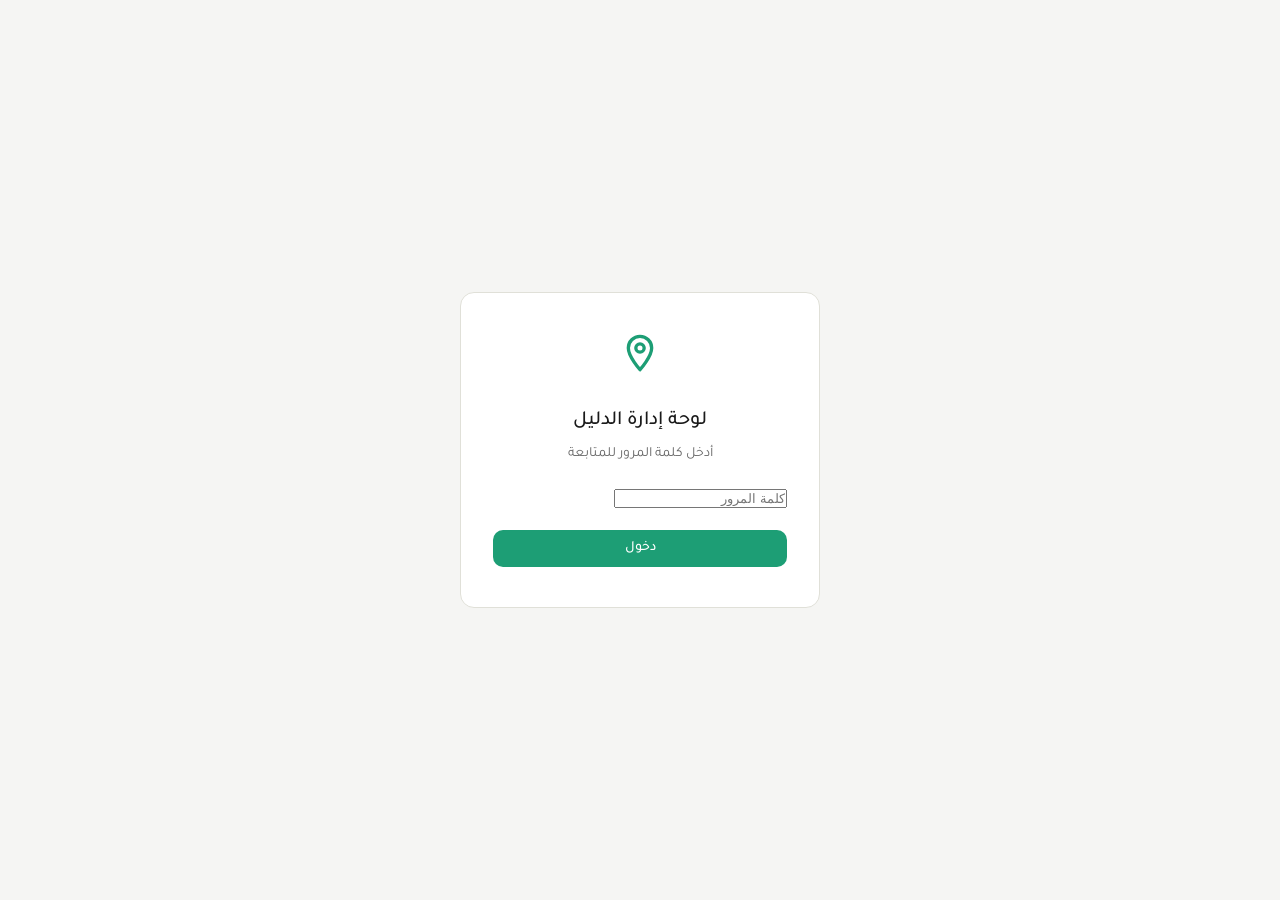
==== admin/index.html @ 2b238cbe "Upload Files" ====
<!DOCTYPE html>
<html lang="ar" dir="rtl">
<head>
  <meta charset="UTF-8">
  <meta name="viewport" content="width=device-width, initial-scale=1.0">
  <title>لوحة الإدارة — دليل مؤثري صفوى</title>
  <link rel="stylesheet" href="../css/main.css">
  <link rel="stylesheet" href="../css/admin.css">
  <link rel="preconnect" href="https://fonts.googleapis.com">
  <link href="https://fonts.googleapis.com/css2?family=Tajawal:wght@400;500;700&display=swap" rel="stylesheet">
</head>
<body class="admin-body">

  <!-- LOGIN SCREEN -->
  <div class="admin-login" id="admin-login">
    <div class="login-card">
      <div class="login-logo">
        <svg viewBox="0 0 24 24" fill="none" stroke="currentColor" stroke-width="2" stroke-linecap="round" stroke-linejoin="round"><path d="M12 2C8.13 2 5 5.13 5 9c0 5.25 7 13 7 13s7-7.75 7-13c0-3.87-3.13-7-7-7z"/><circle cx="12" cy="9" r="2.5"/></svg>
      </div>
      <h1>لوحة إدارة الدليل</h1>
      <p>أدخل كلمة المرور للمتابعة</p>
      <div class="form-group">
        <input type="password" id="admin-pass" placeholder="كلمة المرور" onkeydown="if(event.key==='Enter') adminLogin()">
      </div>
      <div class="form-error" id="login-error" style="display:none">كلمة المرور غير صحيحة</div>
      <button class="btn btn-primary btn-full" onclick="adminLogin()">دخول</button>
    </div>
  </div>

  <!-- ADMIN DASHBOARD -->
  <div class="admin-dashboard" id="admin-dashboard" style="display:none">

    <aside class="admin-sidebar">
      <div class="sidebar-logo">
        <svg viewBox="0 0 24 24" fill="none" stroke="currentColor" stroke-width="2" stroke-linecap="round" stroke-linejoin="round"><path d="M12 2C8.13 2 5 5.13 5 9c0 5.25 7 13 7 13s7-7.75 7-13c0-3.87-3.13-7-7-7z"/><circle cx="12" cy="9" r="2.5"/></svg>
        <span>إدارة الدليل</span>
      </div>
      <nav class="sidebar-nav">
        <a class="sidebar-link active" onclick="showTab('tab-influencers')">
          <svg viewBox="0 0 24 24" fill="none" stroke="currentColor" stroke-width="2" stroke-linecap="round" stroke-linejoin="round"><path d="M17 21v-2a4 4 0 00-4-4H5a4 4 0 00-4 4v2"/><circle cx="9" cy="7" r="4"/><path d="M23 21v-2a4 4 0 00-3-3.87"/><path d="M16 3.13a4 4 0 010 7.75"/></svg>
          المؤثرون
          <span class="badge" id="badge-influencers"></span>
        </a>
        <a class="sidebar-link" onclick="showTab('tab-nominations')">
          <svg viewBox="0 0 24 24" fill="none" stroke="currentColor" stroke-width="2" stroke-linecap="round" stroke-linejoin="round"><path d="M20 21v-2a4 4 0 00-4-4H8a4 4 0 00-4 4v2"/><circle cx="12" cy="7" r="4"/><line x1="19" y1="8" x2="19" y2="14"/><line x1="22" y1="11" x2="16" y2="11"/></svg>
          طلبات الترشيح
          <span class="badge badge--amber" id="badge-nominations"></span>
        </a>
        <a class="sidebar-link" onclick="showTab('tab-removals')">
          <svg viewBox="0 0 24 24" fill="none" stroke="currentColor" stroke-width="2" stroke-linecap="round" stroke-linejoin="round"><path d="M20 21v-2a4 4 0 00-4-4H8a4 4 0 00-4 4v2"/><circle cx="12" cy="7" r="4"/><line x1="15" y1="11" x2="21" y2="11"/></svg>
          طلبات الإزالة
          <span class="badge badge--red" id="badge-removals"></span>
        </a>
      </nav>
      <div class="sidebar-footer">
        <a href="../index.html" class="sidebar-link">
          <svg viewBox="0 0 24 24" fill="none" stroke="currentColor" stroke-width="2" stroke-linecap="round" stroke-linejoin="round"><path d="M3 9l9-7 9 7v11a2 2 0 01-2 2H5a2 2 0 01-2-2z"/><polyline points="9 22 9 12 15 12 15 22"/></svg>
          العودة للدليل
        </a>
        <a class="sidebar-link sidebar-link--danger" onclick="adminLogout()">
          <svg viewBox="0 0 24 24" fill="none" stroke="currentColor" stroke-width="2" stroke-linecap="round" stroke-linejoin="round"><path d="M9 21H5a2 2 0 01-2-2V5a2 2 0 012-2h4"/><polyline points="16 17 21 12 16 7"/><line x1="21" y1="12" x2="9" y2="12"/></svg>
          تسجيل الخروج
        </a>
      </div>
    </aside>

    <main class="admin-main">

      <!-- TAB: INFLUENCERS -->
      <div class="admin-tab" id="tab-influencers">
        <div class="tab-header">
          <h2>المؤثرون المُدرَجون</h2>
          <button class="btn btn-primary btn-sm" onclick="openAddModal()">
            <svg viewBox="0 0 24 24" fill="none" stroke="currentColor" stroke-width="2" stroke-linecap="round" stroke-linejoin="round"><line x1="12" y1="5" x2="12" y2="19"/><line x1="5" y1="12" x2="19" y2="12"/></svg>
            إضافة مؤثر
          </button>
        </div>
        <div class="admin-table-wrap">
          <table class="admin-table" id="inf-table">
            <thead>
              <tr>
                <th>المؤثر</th>
                <th>المجال</th>
                <th>المنصات</th>
                <th>طلبات الإزالة</th>
                <th>الحالة</th>
                <th>إجراءات</th>
              </tr>
            </thead>
            <tbody id="inf-tbody"></tbody>
          </table>
        </div>
      </div>

      <!-- TAB: NOMINATIONS -->
      <div class="admin-tab" id="tab-nominations" style="display:none">
        <div class="tab-header">
          <h2>طلبات الترشيح</h2>
          <span class="tab-subtitle">راجع كل طلب وقرر القبول أو الرفض</span>
        </div>
        <div class="admin-table-wrap">
          <table class="admin-table" id="nom-table">
            <thead>
              <tr>
                <th>الاسم المُرشَّح</th>
                <th>المجال</th>
                <th>الروابط</th>
                <th>السبب</th>
                <th>تاريخ الطلب</th>
                <th>إجراءات</th>
              </tr>
            </thead>
            <tbody id="nom-tbody"></tbody>
          </table>
          <div class="empty-table" id="nom-empty">لا توجد طلبات ترشيح جديدة</div>
        </div>
      </div>

      <!-- TAB: REMOVALS -->
      <div class="admin-tab" id="tab-removals" style="display:none">
        <div class="tab-header">
          <h2>طلبات الإزالة</h2>
          <span class="tab-subtitle">الطلبات الموثقة تظهر هنا مرتبةً حسب عدد البلاغات</span>
        </div>
        <div class="admin-table-wrap">
          <table class="admin-table" id="rem-table">
            <thead>
              <tr>
                <th>المؤثر</th>
                <th>السبب</th>
                <th>الشرح</th>
                <th>الأدلة</th>
                <th>التاريخ</th>
                <th>إجراءات</th>
              </tr>
            </thead>
            <tbody id="rem-tbody"></tbody>
          </table>
          <div class="empty-table" id="rem-empty">لا توجد طلبات إزالة جديدة</div>
        </div>
      </div>

    </main>
  </div>

  <!-- ADD/EDIT INFLUENCER MODAL -->
  <div class="modal-overlay" id="inf-modal">
    <div class="modal modal--wide">
      <div class="modal-header">
        <h3 id="inf-modal-title">إضافة مؤثر</h3>
        <button class="modal-close" onclick="closeInfModal()">
          <svg viewBox="0 0 24 24" fill="none" stroke="currentColor" stroke-width="2" stroke-linecap="round" stroke-linejoin="round"><line x1="18" y1="6" x2="6" y2="18"/><line x1="6" y1="6" x2="18" y2="18"/></svg>
        </button>
      </div>
      <form id="inf-modal-form" onsubmit="saveInfluencer(event)">
        <input type="hidden" id="inf-modal-id">
        <div class="modal-grid">
          <div class="form-group">
            <label>الاسم <span class="required">*</span></label>
            <input type="text" id="modal-inf-name" required placeholder="اسم المؤثر">
          </div>
          <div class="form-group">
            <label>المجال <span class="required">*</span></label>
            <select id="modal-inf-field" required>
              <option value="">اختر المجال</option>
              <option value="education">تعليم وتطوير ذات</option>
              <option value="health">صحة ولياقة</option>
              <option value="culture">ثقافة وتراث</option>
              <option value="business">ريادة أعمال</option>
              <option value="tech">تقنية وبرمجة</option>
              <option value="coverage">تغطيات تجارية وفعاليات</option>
              <option value="media">إعلام وصحافة</option>
              <option value="art">فن وإبداع</option>
              <option value="community">بيئة ومجتمع</option>
            </select>
          </div>
          <div class="form-group">
            <label>رابط انستجرام</label>
            <input type="url" id="modal-instagram" placeholder="https://instagram.com/...">
          </div>
          <div class="form-group">
            <label>رابط سناب شات</label>
            <input type="url" id="modal-snapchat" placeholder="https://snapchat.com/add/...">
          </div>
          <div class="form-group">
            <label>رابط إكس</label>
            <input type="url" id="modal-x" placeholder="https://x.com/...">
          </div>
          <div class="form-group">
            <label>رابط يوتيوب</label>
            <input type="url" id="modal-youtube" placeholder="https://youtube.com/...">
          </div>
        </div>
        <div class="form-group" style="margin-top:1rem">
          <label>صورة المؤثر</label>
          <div class="photo-upload">
            <input type="file" id="modal-photo" accept="image/*" onchange="previewModalPhoto(this)">
            <div class="photo-upload-inner" id="modal-photo-inner">
              <svg viewBox="0 0 24 24" fill="none" stroke="currentColor" stroke-width="1.5" stroke-linecap="round" stroke-linejoin="round"><path d="M21 15v4a2 2 0 01-2 2H5a2 2 0 01-2-2v-4"/><polyline points="17 8 12 3 7 8"/><line x1="12" y1="3" x2="12" y2="15"/></svg>
              <span>اضغط لرفع صورة</span>
            </div>
            <img id="modal-photo-preview" src="" alt="" style="display:none">
          </div>
        </div>
        <div class="modal-btns">
          <button type="button" class="btn btn-ghost" onclick="closeInfModal()">إلغاء</button>
          <button type="submit" class="btn btn-primary" id="inf-modal-save">حفظ</button>
        </div>
      </form>
    </div>
  </div>

  <!-- CONFIRM DELETE MODAL -->
  <div class="modal-overlay" id="confirm-modal">
    <div class="modal">
      <h3>تأكيد الإزالة</h3>
      <p id="confirm-msg"></p>
      <div class="modal-btns">
        <button class="btn btn-ghost" onclick="closeConfirmModal()">إلغاء</button>
        <button class="btn btn-danger" id="confirm-action">تأكيد الإزالة</button>
      </div>
    </div>
  </div>

  <script src="../js/data.js"></script>
  <script src="../js/icons.js"></script>
  <script src="../js/admin.js"></script>
</body>
</html>
---- css/main.css ----
/* ─── Reset & Base ─────────────────────────────── */
*, *::before, *::after { box-sizing: border-box; margin: 0; padding: 0; }

:root {
  --green:       #1D9E75;
  --green-dark:  #0F6E56;
  --green-light: #E1F5EE;
  --green-mid:   #9FE1CB;

  --red:         #A32D2D;
  --red-light:   #FCEBEB;
  --red-mid:     #F09595;

  --amber:       #854F0B;
  --amber-light: #FAEEDA;
  --amber-mid:   #EF9F27;

  --bg:          #F5F5F3;
  --bg-card:     #FFFFFF;
  --bg-muted:    #EEEDE8;
  --border:      #E0E0D8;
  --border-mid:  #CCCCCC;

  --text:        #1A1A1A;
  --text-muted:  #666666;
  --text-hint:   #999999;

  --radius-sm:   6px;
  --radius-md:   10px;
  --radius-lg:   14px;
  --radius-xl:   20px;

  --shadow-sm:   0 1px 3px rgba(0,0,0,0.06);
  --shadow-md:   0 4px 12px rgba(0,0,0,0.08);
}

html { scroll-behavior: smooth; }

body {
  font-family: 'Tajawal', sans-serif;
  direction: rtl;
  background: var(--bg);
  color: var(--text);
  font-size: 16px;
  line-height: 1.6;
}

/* ─── Container ─────────────────────────────────── */
.container {
  max-width: 1000px;
  margin: 0 auto;
  padding: 0 1.5rem;
}
.container--narrow { max-width: 640px; }

/* ─── Header ─────────────────────────────────────── */
.site-header {
  background: var(--bg-card);
  border-bottom: 0.5px solid var(--border);
  position: sticky;
  top: 0;
  z-index: 50;
}
.header-inner {
  display: flex;
  align-items: center;
  justify-content: space-between;
  height: 60px;
}
.logo {
  display: flex;
  align-items: center;
  gap: 8px;
  font-weight: 500;
  font-size: 15px;
  color: var(--text);
  text-decoration: none;
}
.logo svg {
  width: 22px; height: 22px;
  stroke: var(--green);
  flex-shrink: 0;
}
.header-nav {
  display: flex;
  align-items: center;
  gap: 4px;
}
.nav-link {
  font-size: 14px;
  padding: 6px 14px;
  border-radius: var(--radius-xl);
  color: var(--text-muted);
  text-decoration: none;
  transition: all 0.15s;
}
.nav-link:hover { background: var(--bg-muted); color: var(--text); }
.nav-link.active { background: var(--green-light); color: var(--green-dark); font-weight: 500; }
.nav-link.nav-danger { color: var(--red); }
.nav-link.nav-danger:hover { background: var(--red-light); }
.nav-link.nav-danger.active { background: var(--red-light); color: var(--red); }

/* ─── Hero ───────────────────────────────────────── */
.hero {
  padding: 4rem 0 3rem;
  text-align: center;
  border-bottom: 0.5px solid var(--border);
}
.hero-badge {
  display: inline-block;
  background: var(--green-light);
  color: var(--green-dark);
  font-size: 12px;
  font-weight: 500;
  padding: 4px 16px;
  border-radius: var(--radius-xl);
  margin-bottom: 1rem;
}
.hero h1 {
  font-size: 32px;
  font-weight: 700;
  margin-bottom: 0.75rem;
  line-height: 1.3;
}
.hero p {
  font-size: 16px;
  color: var(--text-muted);
  margin-bottom: 2rem;
  line-height: 1.8;
}
.hero-actions { display: flex; gap: 12px; justify-content: center; flex-wrap: wrap; }

/* ─── Buttons ────────────────────────────────────── */
.btn {
  display: inline-flex;
  align-items: center;
  justify-content: center;
  gap: 6px;
  padding: 0.6rem 1.4rem;
  border-radius: var(--radius-md);
  font-size: 14px;
  font-weight: 500;
  font-family: 'Tajawal', sans-serif;
  cursor: pointer;
  text-decoration: none;
  border: none;
  transition: opacity 0.15s, background 0.15s;
}
.btn svg { width: 16px; height: 16px; stroke: currentColor; fill: none; stroke-width: 2; stroke-linecap: round; stroke-linejoin: round; flex-shrink: 0; }
.btn-primary { background: var(--green); color: white; }
.btn-primary:hover { opacity: 0.88; }
.btn-danger { background: var(--red); color: white; }
.btn-danger:hover { opacity: 0.88; }
.btn-ghost { background: transparent; color: var(--text-muted); border: 0.5px solid var(--border-mid); }
.btn-ghost:hover { background: var(--bg-muted); color: var(--text); }
.btn-full { width: 100%; }
.btn-sm { padding: 0.4rem 1rem; font-size: 13px; }

/* ─── Stats Section ──────────────────────────────── */
.stats-section { padding: 2rem 0; }
.stats-row {
  display: grid;
  grid-template-columns: repeat(auto-fit, minmax(140px, 1fr));
  gap: 12px;
}
.stat-card {
  background: var(--bg-muted);
  border-radius: var(--radius-md);
  padding: 1rem;
  text-align: center;
}
.stat-num { font-size: 28px; font-weight: 700; color: var(--text); }
.stat-label { font-size: 12px; color: var(--text-muted); margin-top: 2px; }

/* ─── Influencers Section ────────────────────────── */
.influencers-section { padding: 0 0 3rem; }
.section-head {
  display: flex;
  align-items: flex-start;
  justify-content: space-between;
  flex-wrap: wrap;
  gap: 1rem;
  margin-bottom: 1.5rem;
}
.section-head h2 { font-size: 20px; font-weight: 500; }

/* ─── Filters ────────────────────────────────────── */
.filter-row { display: flex; gap: 8px; flex-wrap: wrap; }
.filter-btn {
  font-size: 12px;
  padding: 4px 14px;
  border-radius: var(--radius-xl);
  border: 0.5px solid var(--border-mid);
  background: transparent;
  color: var(--text-muted);
  cursor: pointer;
  font-family: 'Tajawal', sans-serif;
  transition: all 0.1s;
}
.filter-btn:hover { background: var(--bg-muted); color: var(--text); }
.filter-btn.active { background: var(--green); color: white; border-color: var(--green); }

/* ─── Criteria Section ───────────────────────────── */
.criteria-section { padding: 3rem 0; background: var(--bg-card); border-top: 0.5px solid var(--border); border-bottom: 0.5px solid var(--border); }
.criteria-section h2 { font-size: 20px; font-weight: 500; margin-bottom: 1.5rem; }
.criteria-grid { display: grid; grid-template-columns: 1fr 1fr; gap: 16px; margin-bottom: 1.5rem; }
@media (max-width: 600px) { .criteria-grid { grid-template-columns: 1fr; } }
.criteria-box { background: var(--bg-muted); border-radius: var(--radius-lg); padding: 1.25rem; }
.criteria-box h3 { font-size: 14px; font-weight: 500; color: var(--text-muted); margin-bottom: 1rem; }
.criteria-box--danger { border: 0.5px solid var(--red-mid); }
.criteria-list { list-style: none; }
.criteria-list li { display: flex; align-items: flex-start; gap: 10px; padding: 6px 0; font-size: 13px; color: var(--text-muted); line-height: 1.6; border-bottom: 0.5px solid var(--border); }
.criteria-list li:last-child { border-bottom: none; }
.criteria-list li svg { width: 16px; height: 16px; flex-shrink: 0; margin-top: 2px; fill: none; stroke-width: 2.5; stroke-linecap: round; stroke-linejoin: round; }
.criteria-list li svg.ok { stroke: var(--green); }
.criteria-list li svg.no { stroke: var(--red); }

.warning-banner {
  background: var(--amber-light);
  border: 0.5px solid var(--amber-mid);
  border-radius: var(--radius-md);
  padding: 0.875rem 1rem;
  display: flex;
  align-items: flex-start;
  gap: 10px;
}
.warning-banner svg { width: 18px; height: 18px; stroke: var(--amber); fill: none; stroke-width: 2; stroke-linecap: round; stroke-linejoin: round; flex-shrink: 0; margin-top: 1px; }
.warning-banner p { font-size: 13px; color: var(--amber); line-height: 1.6; }

/* ─── Empty State ────────────────────────────────── */
.empty-state { text-align: center; padding: 3rem 0; color: var(--text-hint); font-size: 14px; }

/* ─── Modal ──────────────────────────────────────── */
.modal-overlay { display: none; position: fixed; inset: 0; background: rgba(0,0,0,0.45); z-index: 200; align-items: center; justify-content: center; padding: 1rem; }
.modal-overlay.open { display: flex; }
.modal { background: var(--bg-card); border-radius: var(--radius-lg); padding: 1.5rem; width: 100%; max-width: 420px; }
.modal--wide { max-width: 640px; }
.modal-header { display: flex; align-items: center; justify-content: space-between; margin-bottom: 1rem; }
.modal-header h3 { font-size: 16px; font-weight: 500; }
.modal-close { background: none; border: none; cursor: pointer; padding: 4px; color: var(--text-muted); }
.modal-close svg { width: 18px; height: 18px; stroke: currentColor; fill: none; stroke-width: 2; stroke-linecap: round; stroke-linejoin: round; }
.modal h3 { font-size: 16px; font-weight: 500; margin-bottom: 0.5rem; }
.modal > p { font-size: 13px; color: var(--text-muted); margin-bottom: 1.25rem; line-height: 1.6; }
.modal-btns { display: flex; gap: 8px; margin-top: 1.25rem; }
.modal-btns .btn { flex: 1; }
.modal-grid { display: grid; grid-template-columns: 1fr 1fr; gap: 0 1rem; }
@media (max-width: 500px) { .modal-grid { grid-template-columns: 1fr; } }

/* ─── Footer ─────────────────────────────────────── */
.site-footer { padding: 2rem 0; text-align: center; border-top: 0.5px solid var(--border); margin-top: 2rem; }
.site-footer p { font-size: 13px; color: var(--text-hint); }
.footer-sub { margin-top: 4px; font-size: 12px; }

/* ─── Responsive ─────────────────────────────────── */
@media (max-width: 640px) {
  .hero h1 { font-size: 24px; }
  .header-nav { gap: 2px; }
  .nav-link { padding: 5px 10px; font-size: 13px; }
}
---- css/admin.css ----
/* ─── Admin Body ─────────────────────────────────── */
.admin-body { background: var(--bg); }

/* ─── Login Screen ───────────────────────────────── */
.admin-login {
  min-height: 100vh;
  display: flex;
  align-items: center;
  justify-content: center;
  padding: 2rem;
}
.login-card {
  background: var(--bg-card);
  border: 0.5px solid var(--border);
  border-radius: var(--radius-lg);
  padding: 2.5rem 2rem;
  width: 100%;
  max-width: 360px;
  text-align: center;
}
.login-logo { margin: 0 auto 1.25rem; }
.login-logo svg { width: 40px; height: 40px; stroke: var(--green); fill: none; stroke-width: 2; stroke-linecap: round; stroke-linejoin: round; }
.login-card h1 { font-size: 20px; font-weight: 500; margin-bottom: 0.35rem; }
.login-card p { font-size: 14px; color: var(--text-muted); margin-bottom: 1.5rem; }
.login-card .form-group { text-align: right; margin-bottom: 1rem; }

/* ─── Dashboard Layout ───────────────────────────── */
.admin-dashboard {
  display: grid;
  grid-template-columns: 240px 1fr;
  min-height: 100vh;
}
@media (max-width: 768px) {
  .admin-dashboard { grid-template-columns: 1fr; }
  .admin-sidebar { display: none; }
}

/* ─── Sidebar ────────────────────────────────────── */
.admin-sidebar {
  background: var(--bg-card);
  border-left: 0.5px solid var(--border);
  display: flex;
  flex-direction: column;
  padding: 1.5rem 0;
  position: sticky;
  top: 0;
  height: 100vh;
  overflow-y: auto;
}
.sidebar-logo {
  display: flex;
  align-items: center;
  gap: 8px;
  font-size: 15px;
  font-weight: 500;
  padding: 0 1.25rem 1.25rem;
  border-bottom: 0.5px solid var(--border);
  margin-bottom: 0.75rem;
}
.sidebar-logo svg { width: 20px; height: 20px; stroke: var(--green); fill: none; stroke-width: 2; stroke-linecap: round; stroke-linejoin: round; }
.sidebar-nav { flex: 1; }
.sidebar-link {
  display: flex;
  align-items: center;
  gap: 10px;
  padding: 10px 1.25rem;
  font-size: 14px;
  color: var(--text-muted);
  cursor: pointer;
  text-decoration: none;
  transition: background 0.1s, color 0.1s;
  border-right: 3px solid transparent;
  user-select: none;
}
.sidebar-link svg { width: 18px; height: 18px; stroke: currentColor; fill: none; stroke-width: 1.8; stroke-linecap: round; stroke-linejoin: round; flex-shrink: 0; }
.sidebar-link:hover { background: var(--bg-muted); color: var(--text); }
.sidebar-link.active { background: var(--green-light); color: var(--green-dark); border-right-color: var(--green); }
.sidebar-link--danger { color: var(--red); }
.sidebar-link--danger:hover { background: var(--red-light); }
.sidebar-footer { border-top: 0.5px solid var(--border); padding-top: 0.75rem; margin-top: auto; }

/* ─── Badge ──────────────────────────────────────── */
.badge {
  margin-right: auto;
  background: var(--bg-muted);
  color: var(--text-muted);
  font-size: 11px;
  font-weight: 500;
  padding: 1px 7px;
  border-radius: var(--radius-xl);
  min-width: 22px;
  text-align: center;
}
.badge--amber { background: var(--amber-light); color: var(--amber); }
.badge--red { background: var(--red-light); color: var(--red); }

/* ─── Admin Main ─────────────────────────────────── */
.admin-main { padding: 2rem; overflow-x: auto; }

/* ─── Tab Header ─────────────────────────────────── */
.tab-header {
  display: flex;
  align-items: center;
  gap: 1rem;
  margin-bottom: 1.5rem;
  flex-wrap: wrap;
}
.tab-header h2 { font-size: 20px; font-weight: 500; }
.tab-header .btn { margin-right: auto; }
.tab-subtitle { font-size: 13px; color: var(--text-hint); }

/* ─── Admin Table ────────────────────────────────── */
.admin-table-wrap {
  background: var(--bg-card);
  border: 0.5px solid var(--border);
  border-radius: var(--radius-lg);
  overflow: hidden;
}
.admin-table {
  width: 100%;
  border-collapse: collapse;
  font-size: 13px;
}
.admin-table thead tr { background: var(--bg-muted); }
.admin-table th {
  padding: 10px 14px;
  text-align: right;
  font-weight: 500;
  color: var(--text-muted);
  border-bottom: 0.5px solid var(--border);
  white-space: nowrap;
}
.admin-table td {
  padding: 12px 14px;
  border-bottom: 0.5px solid var(--border);
  vertical-align: middle;
}
.admin-table tbody tr:last-child td { border-bottom: none; }
.admin-table tbody tr:hover { background: var(--bg); }

/* ─── Table Cells ────────────────────────────────── */
.table-inf-cell { display: flex; align-items: center; gap: 10px; }
.table-avatar {
  width: 34px;
  height: 34px;
  border-radius: 50%;
  flex-shrink: 0;
  display: flex;
  align-items: center;
  justify-content: center;
  font-size: 12px;
  font-weight: 500;
  overflow: hidden;
}
.table-avatar img { width: 100%; height: 100%; object-fit: cover; border-radius: 50%; }
.table-inf-name { font-weight: 500; font-size: 13px; }
.table-inf-field { font-size: 11px; color: var(--text-hint); }

.table-links a {
  display: inline-block;
  font-size: 11px;
  color: var(--green-dark);
  margin-left: 6px;
  text-decoration: none;
}
.table-links a:hover { text-decoration: underline; }

.table-actions { display: flex; gap: 6px; }

.status-badge {
  font-size: 11px;
  padding: 2px 8px;
  border-radius: var(--radius-xl);
  font-weight: 500;
}
.status-active { background: var(--green-light); color: var(--green-dark); }
.status-pending { background: var(--amber-light); color: var(--amber); }
.status-rejected { background: var(--bg-muted); color: var(--text-hint); }

.removal-count {
  display: inline-block;
  background: var(--red-light);
  color: var(--red);
  font-size: 11px;
  padding: 2px 8px;
  border-radius: var(--radius-xl);
  font-weight: 500;
}
.removal-count.high { background: var(--red); color: white; }

.empty-table {
  padding: 2.5rem;
  text-align: center;
  color: var(--text-hint);
  font-size: 13px;
}

/* ─── Truncated Text ─────────────────────────────── */
.truncate {
  max-width: 200px;
  white-space: nowrap;
  overflow: hidden;
  text-overflow: ellipsis;
}
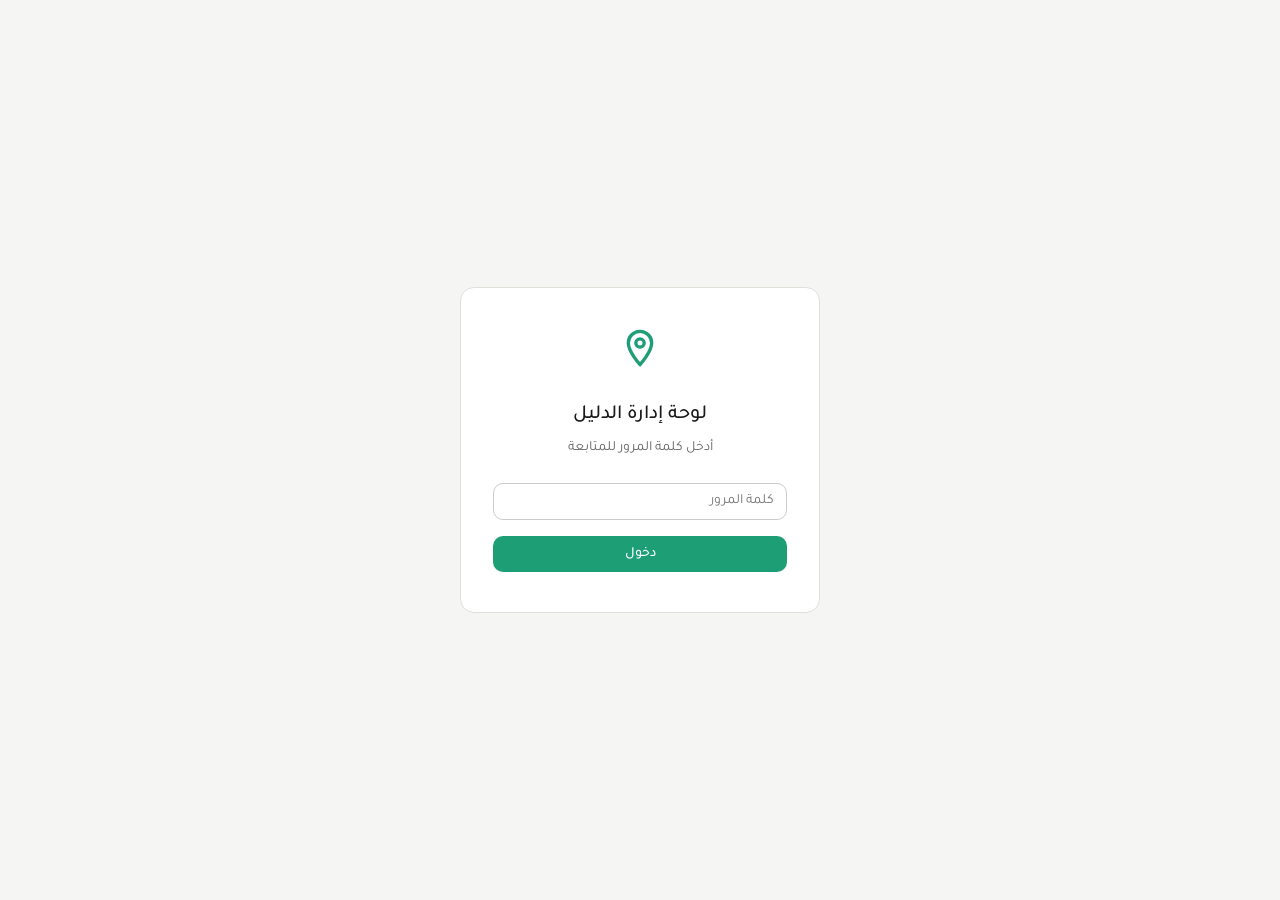
==== commit 40a8563f: "Update index.html" ====
--- a/admin/index.html
+++ b/admin/index.html
@@ -5,13 +5,14 @@
   <meta name="viewport" content="width=device-width, initial-scale=1.0">
   <title>لوحة الإدارة — دليل مؤثري صفوى</title>
   <link rel="stylesheet" href="../css/main.css">
+  <link rel="stylesheet" href="../css/forms.css">
   <link rel="stylesheet" href="../css/admin.css">
   <link rel="preconnect" href="https://fonts.googleapis.com">
   <link href="https://fonts.googleapis.com/css2?family=Tajawal:wght@400;500;700&display=swap" rel="stylesheet">
 </head>
 <body class="admin-body">
 
-  <!-- LOGIN SCREEN -->
+  <!-- LOGIN -->
   <div class="admin-login" id="admin-login">
     <div class="login-card">
       <div class="login-logo">
@@ -20,14 +21,15 @@
       <h1>لوحة إدارة الدليل</h1>
       <p>أدخل كلمة المرور للمتابعة</p>
       <div class="form-group">
-        <input type="password" id="admin-pass" placeholder="كلمة المرور" onkeydown="if(event.key==='Enter') adminLogin()">
+        <input type="password" id="admin-pass" placeholder="كلمة المرور"
+          onkeydown="if(event.key==='Enter') adminLogin()">
       </div>
       <div class="form-error" id="login-error" style="display:none">كلمة المرور غير صحيحة</div>
       <button class="btn btn-primary btn-full" onclick="adminLogin()">دخول</button>
     </div>
   </div>
 
-  <!-- ADMIN DASHBOARD -->
+  <!-- DASHBOARD -->
   <div class="admin-dashboard" id="admin-dashboard" style="display:none">
 
     <aside class="admin-sidebar">
@@ -36,17 +38,17 @@
         <span>إدارة الدليل</span>
       </div>
       <nav class="sidebar-nav">
-        <a class="sidebar-link active" onclick="showTab('tab-influencers')">
+        <a class="sidebar-link active" data-tab="tab-influencers" onclick="showTab('tab-influencers')">
           <svg viewBox="0 0 24 24" fill="none" stroke="currentColor" stroke-width="2" stroke-linecap="round" stroke-linejoin="round"><path d="M17 21v-2a4 4 0 00-4-4H5a4 4 0 00-4 4v2"/><circle cx="9" cy="7" r="4"/><path d="M23 21v-2a4 4 0 00-3-3.87"/><path d="M16 3.13a4 4 0 010 7.75"/></svg>
           المؤثرون
           <span class="badge" id="badge-influencers"></span>
         </a>
-        <a class="sidebar-link" onclick="showTab('tab-nominations')">
+        <a class="sidebar-link" data-tab="tab-nominations" onclick="showTab('tab-nominations')">
           <svg viewBox="0 0 24 24" fill="none" stroke="currentColor" stroke-width="2" stroke-linecap="round" stroke-linejoin="round"><path d="M20 21v-2a4 4 0 00-4-4H8a4 4 0 00-4 4v2"/><circle cx="12" cy="7" r="4"/><line x1="19" y1="8" x2="19" y2="14"/><line x1="22" y1="11" x2="16" y2="11"/></svg>
           طلبات الترشيح
           <span class="badge badge--amber" id="badge-nominations"></span>
         </a>
-        <a class="sidebar-link" onclick="showTab('tab-removals')">
+        <a class="sidebar-link" data-tab="tab-removals" onclick="showTab('tab-removals')">
           <svg viewBox="0 0 24 24" fill="none" stroke="currentColor" stroke-width="2" stroke-linecap="round" stroke-linejoin="round"><path d="M20 21v-2a4 4 0 00-4-4H8a4 4 0 00-4 4v2"/><circle cx="12" cy="7" r="4"/><line x1="15" y1="11" x2="21" y2="11"/></svg>
           طلبات الإزالة
           <span class="badge badge--red" id="badge-removals"></span>
@@ -76,15 +78,11 @@
           </button>
         </div>
         <div class="admin-table-wrap">
-          <table class="admin-table" id="inf-table">
+          <table class="admin-table">
             <thead>
               <tr>
-                <th>المؤثر</th>
-                <th>المجال</th>
-                <th>المنصات</th>
-                <th>طلبات الإزالة</th>
-                <th>الحالة</th>
-                <th>إجراءات</th>
+                <th>المؤثر</th><th>المجال</th><th>المنصات</th>
+                <th>طلبات الإزالة</th><th>الحالة</th><th>إجراءات</th>
               </tr>
             </thead>
             <tbody id="inf-tbody"></tbody>
@@ -99,15 +97,11 @@
           <span class="tab-subtitle">راجع كل طلب وقرر القبول أو الرفض</span>
         </div>
         <div class="admin-table-wrap">
-          <table class="admin-table" id="nom-table">
+          <table class="admin-table">
             <thead>
               <tr>
-                <th>الاسم المُرشَّح</th>
-                <th>المجال</th>
-                <th>الروابط</th>
-                <th>السبب</th>
-                <th>تاريخ الطلب</th>
-                <th>إجراءات</th>
+                <th>الاسم المُرشَّح</th><th>المجال</th><th>الروابط</th>
+                <th>السبب</th><th>تاريخ الطلب</th><th>إجراءات</th>
               </tr>
             </thead>
             <tbody id="nom-tbody"></tbody>
@@ -120,18 +114,14 @@
       <div class="admin-tab" id="tab-removals" style="display:none">
         <div class="tab-header">
           <h2>طلبات الإزالة</h2>
-          <span class="tab-subtitle">الطلبات الموثقة تظهر هنا مرتبةً حسب عدد البلاغات</span>
+          <span class="tab-subtitle">الطلبات الموثقة مرتبةً حسب التاريخ</span>
         </div>
         <div class="admin-table-wrap">
-          <table class="admin-table" id="rem-table">
+          <table class="admin-table">
             <thead>
               <tr>
-                <th>المؤثر</th>
-                <th>السبب</th>
-                <th>الشرح</th>
-                <th>الأدلة</th>
-                <th>التاريخ</th>
-                <th>إجراءات</th>
+                <th>المؤثر</th><th>السبب</th><th>الشرح</th>
+                <th>الأدلة</th><th>التاريخ</th><th>إجراءات</th>
               </tr>
             </thead>
             <tbody id="rem-tbody"></tbody>
@@ -143,7 +133,7 @@
     </main>
   </div>
 
-  <!-- ADD/EDIT INFLUENCER MODAL -->
+  <!-- ADD/EDIT MODAL -->
   <div class="modal-overlay" id="inf-modal">
     <div class="modal modal--wide">
       <div class="modal-header">
@@ -191,12 +181,12 @@
             <input type="url" id="modal-youtube" placeholder="https://youtube.com/...">
           </div>
         </div>
-        <div class="form-group" style="margin-top:1rem">
-          <label>صورة المؤثر</label>
+        <div class="form-group" style="margin-top:0.75rem">
+          <label>صورة المؤثر <span class="optional">(اختياري)</span></label>
           <div class="photo-upload">
             <input type="file" id="modal-photo" accept="image/*" onchange="previewModalPhoto(this)">
             <div class="photo-upload-inner" id="modal-photo-inner">
-              <svg viewBox="0 0 24 24" fill="none" stroke="currentColor" stroke-width="1.5" stroke-linecap="round" stroke-linejoin="round"><path d="M21 15v4a2 2 0 01-2 2H5a2 2 0 01-2-2v-4"/><polyline points="17 8 12 3 7 8"/><line x1="12" y1="3" x2="12" y2="15"/></svg>
+              <svg viewBox="0 0 24 24"><path d="M21 15v4a2 2 0 01-2 2H5a2 2 0 01-2-2v-4"/><polyline points="17 8 12 3 7 8"/><line x1="12" y1="3" x2="12" y2="15"/></svg>
               <span>اضغط لرفع صورة</span>
             </div>
             <img id="modal-photo-preview" src="" alt="" style="display:none">
@@ -204,7 +194,7 @@
         </div>
         <div class="modal-btns">
           <button type="button" class="btn btn-ghost" onclick="closeInfModal()">إلغاء</button>
-          <button type="submit" class="btn btn-primary" id="inf-modal-save">حفظ</button>
+          <button type="submit" class="btn btn-primary">حفظ</button>
         </div>
       </form>
     </div>
--- a/css/forms.css
+++ b/css/forms.css
@@ -0,0 +1,173 @@
+/* ─── Form Page Layout ───────────────────────────── */
+.form-page { padding: 2.5rem 0 4rem; }
+
+.page-head { margin-bottom: 2rem; }
+.page-head h1 { font-size: 26px; font-weight: 700; margin-bottom: 0.5rem; }
+.page-head p { font-size: 14px; color: var(--text-muted); line-height: 1.7; }
+.danger-title { color: var(--red); }
+
+/* ─── Info Banner ────────────────────────────────── */
+.info-banner {
+  display: flex;
+  align-items: flex-start;
+  gap: 10px;
+  padding: 0.875rem 1rem;
+  border-radius: var(--radius-md);
+  margin-bottom: 1.5rem;
+}
+.info-banner svg { width: 18px; height: 18px; flex-shrink: 0; margin-top: 1px; }
+.info-banner p { font-size: 13px; line-height: 1.6; }
+.info-banner--warning { background: var(--amber-light); border: 0.5px solid var(--amber-mid); }
+.info-banner--warning svg { stroke: var(--amber); fill: none; stroke-width: 2; stroke-linecap: round; stroke-linejoin: round; }
+.info-banner--warning p { color: var(--amber); }
+
+/* ─── Form Card ──────────────────────────────────── */
+.form-card {
+  background: var(--bg-card);
+  border: 0.5px solid var(--border);
+  border-radius: var(--radius-lg);
+  padding: 1.75rem;
+  margin-bottom: 1.5rem;
+}
+.form-card--danger { border-color: var(--red-mid); }
+
+/* ─── Form Groups ────────────────────────────────── */
+.form-group { margin-bottom: 1.1rem; }
+.form-group label {
+  display: flex;
+  align-items: center;
+  gap: 6px;
+  font-size: 13px;
+  color: var(--text-muted);
+  margin-bottom: 6px;
+  font-weight: 500;
+}
+.form-group label svg {
+  width: 14px;
+  height: 14px;
+  stroke: currentColor;
+  fill: none;
+  stroke-width: 1.8;
+  stroke-linecap: round;
+  stroke-linejoin: round;
+  flex-shrink: 0;
+}
+.form-group input,
+.form-group select,
+.form-group textarea {
+  width: 100%;
+  font-size: 14px;
+  font-family: 'Tajawal', sans-serif;
+  padding: 9px 12px;
+  border: 0.5px solid var(--border-mid);
+  border-radius: var(--radius-md);
+  background: var(--bg-card);
+  color: var(--text);
+  outline: none;
+  transition: border-color 0.15s;
+  direction: rtl;
+}
+.form-group input:focus,
+.form-group select:focus,
+.form-group textarea:focus { border-color: var(--green); }
+.form-group textarea { resize: vertical; min-height: 100px; }
+
+.required { color: var(--red); }
+.optional { color: var(--text-hint); font-weight: 400; font-size: 12px; }
+.field-hint { font-size: 12px; color: var(--text-hint); margin-bottom: 6px; margin-top: -2px; }
+
+/* ─── Fieldset ───────────────────────────────────── */
+.form-fieldset {
+  border: 0.5px solid var(--border);
+  border-radius: var(--radius-md);
+  padding: 1rem 1rem 0.25rem;
+  margin-bottom: 1.1rem;
+}
+.form-fieldset legend {
+  font-size: 13px;
+  color: var(--text-muted);
+  font-weight: 500;
+  padding: 0 6px;
+  display: flex;
+  align-items: center;
+  gap: 6px;
+}
+.legend-note { font-size: 12px; color: var(--text-hint); font-weight: 400; }
+
+/* ─── Photo Upload ───────────────────────────────── */
+.photo-upload {
+  position: relative;
+  border: 1px dashed var(--border-mid);
+  border-radius: var(--radius-md);
+  overflow: hidden;
+  cursor: pointer;
+  transition: border-color 0.15s;
+  min-height: 90px;
+}
+.photo-upload:hover { border-color: var(--green); }
+.photo-upload input[type="file"] {
+  position: absolute;
+  inset: 0;
+  opacity: 0;
+  cursor: pointer;
+  z-index: 2;
+  width: 100%;
+  height: 100%;
+  padding: 0;
+  border: none;
+}
+.photo-upload-inner {
+  display: flex;
+  flex-direction: column;
+  align-items: center;
+  justify-content: center;
+  gap: 8px;
+  padding: 1.25rem;
+  color: var(--text-hint);
+  font-size: 13px;
+}
+.photo-upload-inner svg { width: 28px; height: 28px; stroke: currentColor; fill: none; stroke-width: 1.5; stroke-linecap: round; stroke-linejoin: round; }
+.photo-upload img {
+  width: 100%;
+  max-height: 200px;
+  object-fit: cover;
+  display: block;
+}
+
+/* ─── Anon Note ──────────────────────────────────── */
+.anon-note {
+  display: flex;
+  align-items: center;
+  gap: 8px;
+  font-size: 12px;
+  color: var(--text-hint);
+  margin-bottom: 1rem;
+  padding: 8px 0;
+}
+.anon-note svg { width: 14px; height: 14px; stroke: currentColor; fill: none; stroke-width: 1.8; stroke-linecap: round; stroke-linejoin: round; flex-shrink: 0; }
+
+/* ─── Errors ─────────────────────────────────────── */
+.form-error {
+  background: var(--red-light);
+  border: 0.5px solid var(--red-mid);
+  border-radius: var(--radius-md);
+  padding: 0.75rem 1rem;
+  font-size: 13px;
+  color: var(--red);
+  margin-bottom: 1rem;
+}
+
+/* ─── Success State ──────────────────────────────── */
+.form-success {
+  text-align: center;
+  padding: 3rem 1.5rem;
+  background: var(--green-light);
+  border-radius: var(--radius-lg);
+}
+.form-success svg { width: 48px; height: 48px; stroke: var(--green); fill: none; stroke-width: 1.5; stroke-linecap: round; stroke-linejoin: round; display: block; margin: 0 auto 1rem; }
+.form-success h2 { font-size: 20px; font-weight: 500; color: var(--green-dark); margin-bottom: 0.5rem; }
+.form-success p { font-size: 14px; color: var(--green-dark); margin-bottom: 1.5rem; }
+.form-success--warning { background: var(--amber-light); }
+.form-success--warning svg { stroke: var(--amber); }
+.form-success--warning h2,
+.form-success--warning p { color: var(--amber); }
--- a/css/admin.css
+++ b/css/admin.css
@@ -202,3 +202,23 @@
   overflow: hidden;
   text-overflow: ellipsis;
 }
+
+/* ─── Photo Upload Fix (Admin Modal) ─────────────── */
+.admin-dashboard .photo-upload {
+  min-height: 70px;
+  max-height: 120px;
+}
+.admin-dashboard .photo-upload-inner {
+  flex-direction: row;
+  gap: 10px;
+  padding: 0.875rem 1rem;
+}
+.admin-dashboard .photo-upload-inner svg {
+  width: 18px;
+  height: 18px;
+  flex-shrink: 0;
+}
+.admin-dashboard .photo-upload input[type="file"] {
+  height: 100%;
+  max-height: 120px;
+}
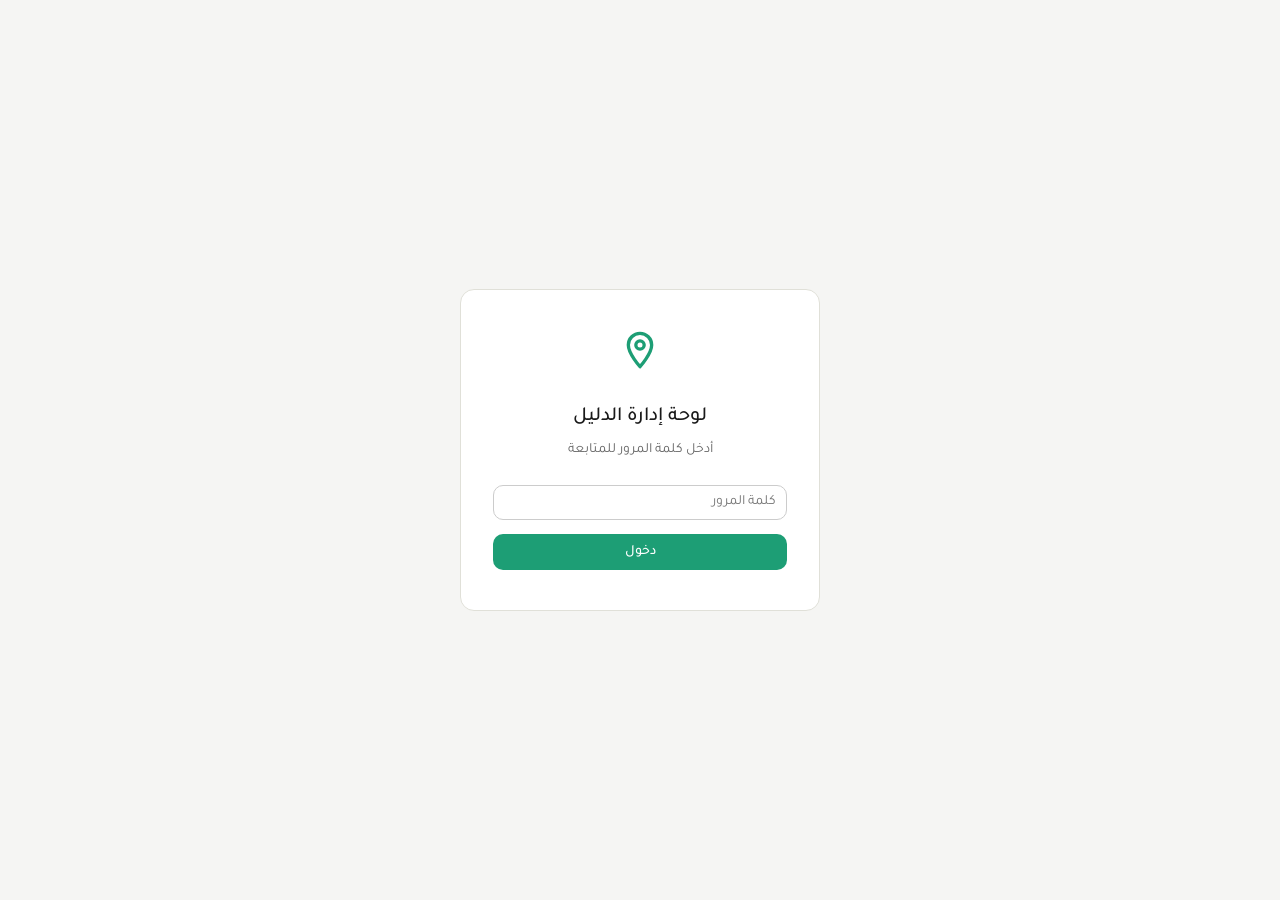
==== commit 8a124e06: "Rename index2.html to index.html" ====
--- a/admin/index.html
+++ b/admin/index.html
@@ -183,6 +183,7 @@
         </div>
         <div class="form-group" style="margin-top:0.75rem">
           <label>صورة المؤثر <span class="optional">(اختياري)</span></label>
+          <p style="font-size:12px;color:var(--text-hint);margin-bottom:6px">صورة مربعة — يُفضَّل 400×400 بكسل، بحد أقصى 1MB، بصيغة JPG أو PNG</p>
           <div class="photo-upload">
             <input type="file" id="modal-photo" accept="image/*" onchange="previewModalPhoto(this)">
             <div class="photo-upload-inner" id="modal-photo-inner">
--- a/css/forms.css
+++ b/css/forms.css
@@ -43,13 +43,9 @@
   font-weight: 500;
 }
 .form-group label svg {
-  width: 14px;
-  height: 14px;
-  stroke: currentColor;
-  fill: none;
-  stroke-width: 1.8;
-  stroke-linecap: round;
-  stroke-linejoin: round;
+  width: 14px; height: 14px;
+  stroke: currentColor; fill: none;
+  stroke-width: 1.8; stroke-linecap: round; stroke-linejoin: round;
   flex-shrink: 0;
 }
 .form-group input,
@@ -96,42 +92,59 @@
 
 /* ─── Photo Upload ───────────────────────────────── */
 .photo-upload {
-  position: relative;
+  position: relative;          /* حاوي للـ input */
   border: 1px dashed var(--border-mid);
   border-radius: var(--radius-md);
   overflow: hidden;
   cursor: pointer;
   transition: border-color 0.15s;
-  min-height: 90px;
+  height: 80px;                /* ارتفاع ثابت */
+  display: flex;
+  align-items: center;
 }
 .photo-upload:hover { border-color: var(--green); }
+
+/* الـ input يملأ الحاوي بالكامل — شفاف فوق الـ inner */
 .photo-upload input[type="file"] {
   position: absolute;
   inset: 0;
+  width: 100%;
+  height: 100%;
   opacity: 0;
   cursor: pointer;
   z-index: 2;
+  padding: 0;
+  border: none;
+  background: none;
+}
+
+.photo-upload-inner {
+  display: flex;
+  flex-direction: row;
+  align-items: center;
+  justify-content: center;
+  gap: 10px;
+  padding: 0 1.25rem;
+  color: var(--text-hint);
+  font-size: 13px;
+  width: 100%;
+  pointer-events: none;        /* يمرر النقر للـ input */
+}
+.photo-upload-inner svg {
+  width: 20px; height: 20px;
+  stroke: currentColor; fill: none;
+  stroke-width: 1.5; stroke-linecap: round; stroke-linejoin: round;
+  flex-shrink: 0;
+}
+
+/* معاينة الصورة بعد الرفع */
+.photo-upload img {
+  position: absolute;
+  inset: 0;
   width: 100%;
   height: 100%;
-  padding: 0;
-  border: none;
-}
-.photo-upload-inner {
-  display: flex;
-  flex-direction: column;
-  align-items: center;
-  justify-content: center;
-  gap: 8px;
-  padding: 1.25rem;
-  color: var(--text-hint);
-  font-size: 13px;
-}
-.photo-upload-inner svg { width: 28px; height: 28px; stroke: currentColor; fill: none; stroke-width: 1.5; stroke-linecap: round; stroke-linejoin: round; }
-.photo-upload img {
-  width: 100%;
-  max-height: 200px;
   object-fit: cover;
-  display: block;
+  z-index: 1;
 }
 
 /* ─── Anon Note ──────────────────────────────────── */
@@ -144,7 +157,12 @@
   margin-bottom: 1rem;
   padding: 8px 0;
 }
-.anon-note svg { width: 14px; height: 14px; stroke: currentColor; fill: none; stroke-width: 1.8; stroke-linecap: round; stroke-linejoin: round; flex-shrink: 0; }
+.anon-note svg {
+  width: 14px; height: 14px;
+  stroke: currentColor; fill: none;
+  stroke-width: 1.8; stroke-linecap: round; stroke-linejoin: round;
+  flex-shrink: 0;
+}
 
 /* ─── Errors ─────────────────────────────────────── */
 .form-error {
@@ -164,7 +182,12 @@
   background: var(--green-light);
   border-radius: var(--radius-lg);
 }
-.form-success svg { width: 48px; height: 48px; stroke: var(--green); fill: none; stroke-width: 1.5; stroke-linecap: round; stroke-linejoin: round; display: block; margin: 0 auto 1rem; }
+.form-success svg {
+  width: 48px; height: 48px;
+  stroke: var(--green); fill: none;
+  stroke-width: 1.5; stroke-linecap: round; stroke-linejoin: round;
+  display: block; margin: 0 auto 1rem;
+}
 .form-success h2 { font-size: 20px; font-weight: 500; color: var(--green-dark); margin-bottom: 0.5rem; }
 .form-success p { font-size: 14px; color: var(--green-dark); margin-bottom: 1.5rem; }
 .form-success--warning { background: var(--amber-light); }
--- a/css/admin.css
+++ b/css/admin.css
@@ -23,6 +23,13 @@
 .login-card h1 { font-size: 20px; font-weight: 500; margin-bottom: 0.35rem; }
 .login-card p { font-size: 14px; color: var(--text-muted); margin-bottom: 1.5rem; }
 .login-card .form-group { text-align: right; margin-bottom: 1rem; }
+.login-card input {
+  width: 100%; font-size: 14px; font-family: 'Tajawal', sans-serif;
+  padding: 9px 12px; border: 0.5px solid var(--border-mid);
+  border-radius: var(--radius-md); background: var(--bg-card);
+  color: var(--text); outline: none; direction: rtl;
+}
+.login-card input:focus { border-color: var(--green); }
 
 /* ─── Dashboard Layout ───────────────────────────── */
 .admin-dashboard {
@@ -92,7 +99,7 @@
   text-align: center;
 }
 .badge--amber { background: var(--amber-light); color: var(--amber); }
-.badge--red { background: var(--red-light); color: var(--red); }
+.badge--red   { background: var(--red-light);   color: var(--red);   }
 
 /* ─── Admin Main ─────────────────────────────────── */
 .admin-main { padding: 2rem; overflow-x: auto; }
@@ -116,11 +123,7 @@
   border-radius: var(--radius-lg);
   overflow: hidden;
 }
-.admin-table {
-  width: 100%;
-  border-collapse: collapse;
-  font-size: 13px;
-}
+.admin-table { width: 100%; border-collapse: collapse; font-size: 13px; }
 .admin-table thead tr { background: var(--bg-muted); }
 .admin-table th {
   padding: 10px 14px;
@@ -141,8 +144,7 @@
 /* ─── Table Cells ────────────────────────────────── */
 .table-inf-cell { display: flex; align-items: center; gap: 10px; }
 .table-avatar {
-  width: 34px;
-  height: 34px;
+  width: 34px; height: 34px;
   border-radius: 50%;
   flex-shrink: 0;
   display: flex;
@@ -155,7 +157,6 @@
 .table-avatar img { width: 100%; height: 100%; object-fit: cover; border-radius: 50%; }
 .table-inf-name { font-weight: 500; font-size: 13px; }
 .table-inf-field { font-size: 11px; color: var(--text-hint); }
-
 .table-links a {
   display: inline-block;
   font-size: 11px;
@@ -164,61 +165,112 @@
   text-decoration: none;
 }
 .table-links a:hover { text-decoration: underline; }
-
 .table-actions { display: flex; gap: 6px; }
 
 .status-badge {
-  font-size: 11px;
-  padding: 2px 8px;
-  border-radius: var(--radius-xl);
-  font-weight: 500;
-}
-.status-active { background: var(--green-light); color: var(--green-dark); }
-.status-pending { background: var(--amber-light); color: var(--amber); }
-.status-rejected { background: var(--bg-muted); color: var(--text-hint); }
+  font-size: 11px; padding: 2px 8px;
+  border-radius: var(--radius-xl); font-weight: 500;
+}
+.status-active   { background: var(--green-light); color: var(--green-dark); }
+.status-pending  { background: var(--amber-light); color: var(--amber); }
+.status-rejected { background: var(--bg-muted);    color: var(--text-hint); }
 
 .removal-count {
   display: inline-block;
   background: var(--red-light);
   color: var(--red);
-  font-size: 11px;
-  padding: 2px 8px;
-  border-radius: var(--radius-xl);
-  font-weight: 500;
+  font-size: 11px; padding: 2px 8px;
+  border-radius: var(--radius-xl); font-weight: 500;
 }
 .removal-count.high { background: var(--red); color: white; }
 
-.empty-table {
-  padding: 2.5rem;
-  text-align: center;
+.empty-table { padding: 2.5rem; text-align: center; color: var(--text-hint); font-size: 13px; }
+.truncate { max-width: 200px; white-space: nowrap; overflow: hidden; text-overflow: ellipsis; display: block; }
+
+/* ─── Admin Modal Overrides ──────────────────────── */
+/* الـ modal يحتاج scroll إذا كان المحتوى طويلاً */
+.admin-body .modal-overlay {
+  align-items: flex-start;
+  padding: 2rem 1rem;
+  overflow-y: auto;
+}
+.admin-body .modal {
+  margin: auto;
+  max-height: none;
+}
+
+/* photo-upload داخل المودال — حجم ثابت ومضبوط */
+.admin-body .photo-upload {
+  position: relative;
+  border: 1px dashed var(--border-mid);
+  border-radius: var(--radius-md);
+  overflow: hidden;
+  cursor: pointer;
+  height: 60px;
+  display: flex;
+  align-items: center;
+  transition: border-color 0.15s;
+}
+.admin-body .photo-upload:hover { border-color: var(--green); }
+.admin-body .photo-upload input[type="file"] {
+  position: absolute;
+  inset: 0;
+  width: 100%;
+  height: 100%;
+  opacity: 0;
+  cursor: pointer;
+  z-index: 2;
+  padding: 0;
+  border: none;
+  background: none;
+}
+.admin-body .photo-upload-inner {
+  display: flex;
+  flex-direction: row;
+  align-items: center;
+  justify-content: center;
+  gap: 8px;
+  padding: 0 1rem;
   color: var(--text-hint);
   font-size: 13px;
-}
-
-/* ─── Truncated Text ─────────────────────────────── */
-.truncate {
-  max-width: 200px;
-  white-space: nowrap;
-  overflow: hidden;
-  text-overflow: ellipsis;
-}
-
-/* ─── Photo Upload Fix (Admin Modal) ─────────────── */
-.admin-dashboard .photo-upload {
-  min-height: 70px;
-  max-height: 120px;
-}
-.admin-dashboard .photo-upload-inner {
-  flex-direction: row;
-  gap: 10px;
-  padding: 0.875rem 1rem;
-}
-.admin-dashboard .photo-upload-inner svg {
-  width: 18px;
-  height: 18px;
+  width: 100%;
+  pointer-events: none;
+}
+.admin-body .photo-upload-inner svg {
+  width: 16px; height: 16px;
+  stroke: currentColor; fill: none;
+  stroke-width: 1.5; stroke-linecap: round; stroke-linejoin: round;
   flex-shrink: 0;
 }
-.admin-dashboard .photo-upload input[type="file"] {
+.admin-body .photo-upload img {
+  position: absolute;
+  inset: 0;
+  width: 100%;
   height: 100%;
-  max-height: 120px;
-}
+  object-fit: cover;
+  z-index: 1;
+}
+
+/* form-group داخل المودال */
+.admin-body .form-group { margin-bottom: 0.875rem; }
+.admin-body .form-group label {
+  display: flex; align-items: center; gap: 6px;
+  font-size: 13px; color: var(--text-muted);
+  margin-bottom: 5px; font-weight: 500;
+}
+.admin-body .form-group input,
+.admin-body .form-group select,
+.admin-body .form-group textarea {
+  width: 100%; font-size: 14px; font-family: 'Tajawal', sans-serif;
+  padding: 8px 10px; border: 0.5px solid var(--border-mid);
+  border-radius: var(--radius-md); background: var(--bg-card);
+  color: var(--text); outline: none; direction: rtl;
+  transition: border-color 0.15s;
+}
+.admin-body .form-group input:focus,
+.admin-body .form-group select:focus { border-color: var(--green); }
+.admin-body .form-error {
+  background: var(--red-light); border: 0.5px solid var(--red-mid);
+  border-radius: var(--radius-md); padding: 0.6rem 0.875rem;
+  font-size: 13px; color: var(--red); margin-bottom: 0.75rem;
+}
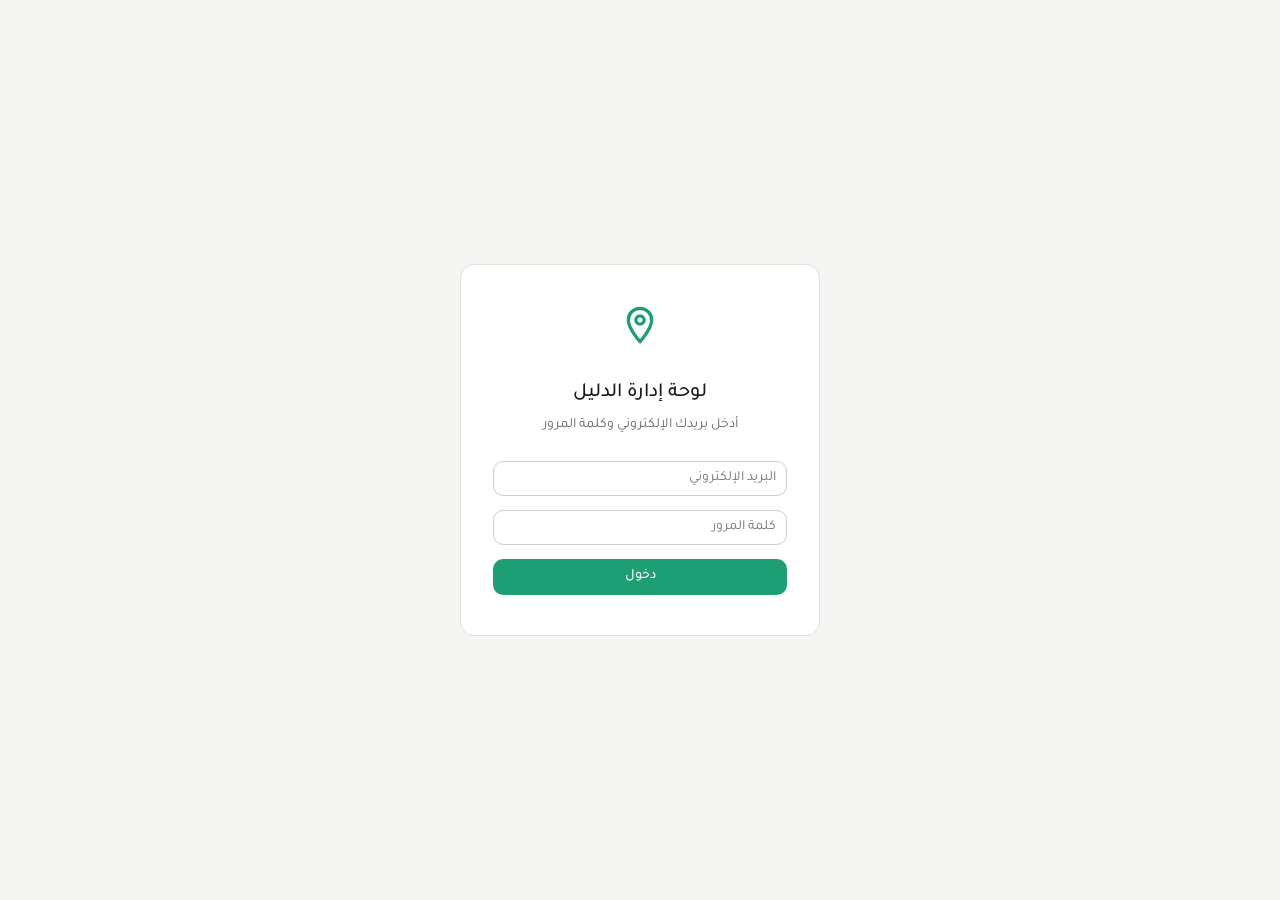
==== commit 182b1d3e: "Add files via upload" ====
--- a/admin/index.html
+++ b/admin/index.html
@@ -19,13 +19,17 @@
         <svg viewBox="0 0 24 24" fill="none" stroke="currentColor" stroke-width="2" stroke-linecap="round" stroke-linejoin="round"><path d="M12 2C8.13 2 5 5.13 5 9c0 5.25 7 13 7 13s7-7.75 7-13c0-3.87-3.13-7-7-7z"/><circle cx="12" cy="9" r="2.5"/></svg>
       </div>
       <h1>لوحة إدارة الدليل</h1>
-      <p>أدخل كلمة المرور للمتابعة</p>
+      <p>أدخل بريدك الإلكتروني وكلمة المرور</p>
+      <div class="form-group">
+        <input type="email" id="admin-email" placeholder="البريد الإلكتروني"
+          onkeydown="if(event.key==='Enter') adminLogin()">
+      </div>
       <div class="form-group">
         <input type="password" id="admin-pass" placeholder="كلمة المرور"
           onkeydown="if(event.key==='Enter') adminLogin()">
       </div>
-      <div class="form-error" id="login-error" style="display:none">كلمة المرور غير صحيحة</div>
-      <button class="btn btn-primary btn-full" onclick="adminLogin()">دخول</button>
+      <div class="form-error" id="login-error" style="display:none"></div>
+      <button class="btn btn-primary btn-full" id="login-btn" onclick="adminLogin()">دخول</button>
     </div>
   </div>
 
@@ -213,8 +217,6 @@
     </div>
   </div>
 
-  <script src="../js/data.js"></script>
-  <script src="../js/icons.js"></script>
-  <script src="../js/admin.js"></script>
+  <script type="module" src="../js/admin.js"></script>
 </body>
 </html>
